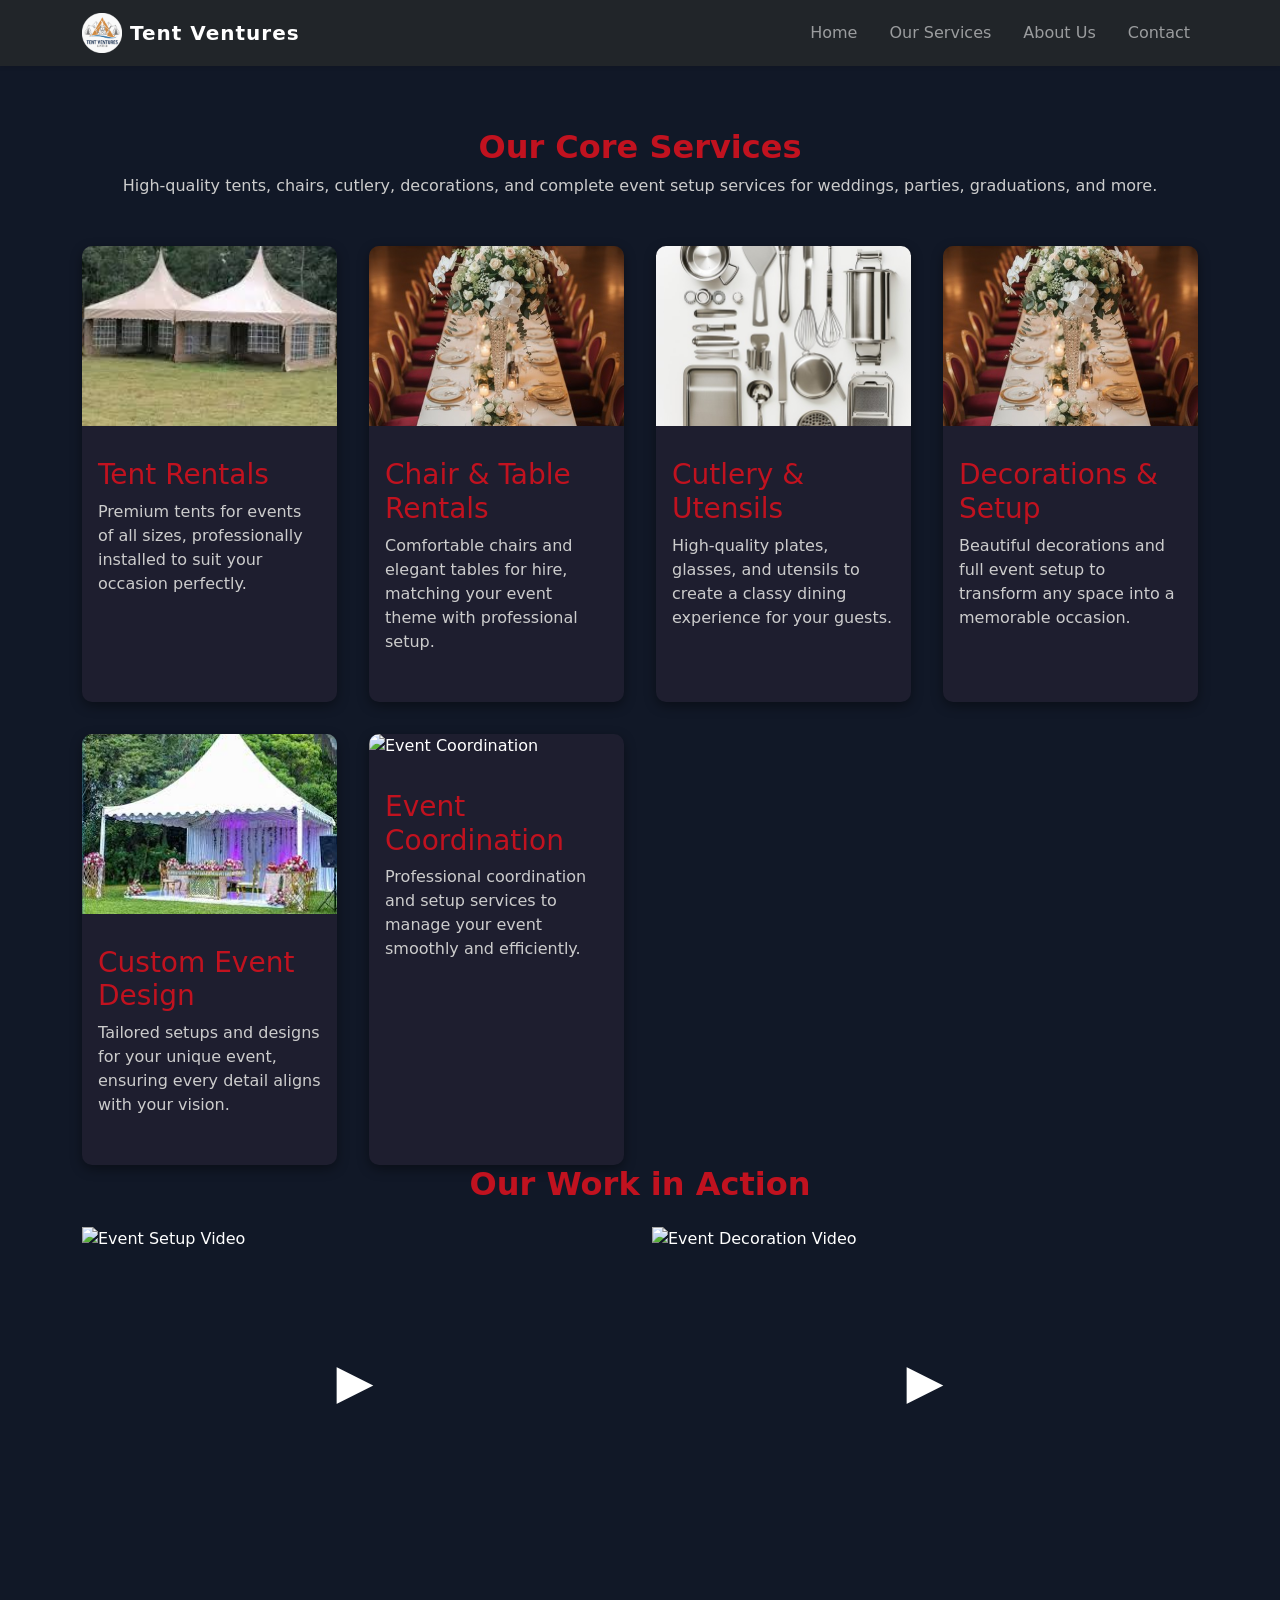
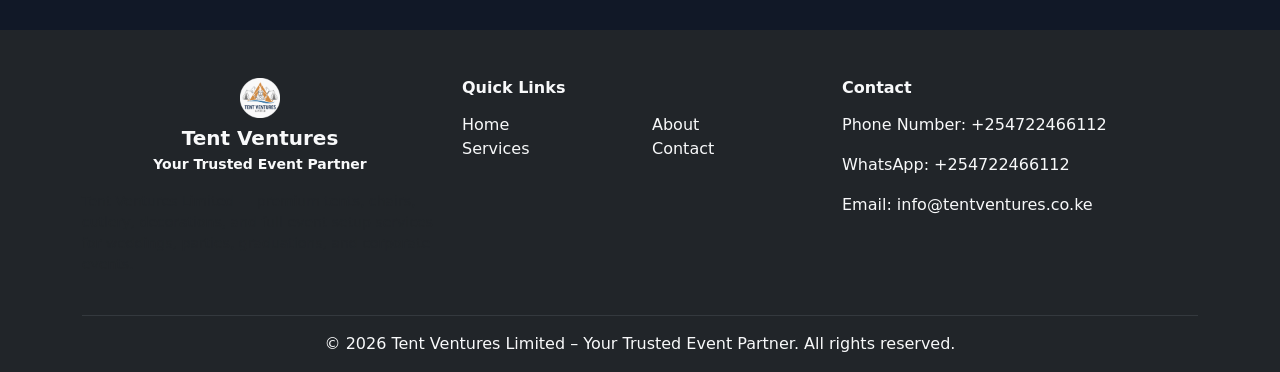
==== services.html @ e0d29d2d "Add files via upload" ====
<!DOCTYPE html>
<html lang="en">
<head>
    <meta charset="UTF-8">
    <title>Our Services | Tent Ventures Limited</title>
    <meta name="viewport" content="width=device-width, initial-scale=1.0">

    <!-- Favicon -->
    <link rel="icon" type="image/png" href="assets/images/logo.png">
    <link rel="icon" type="image/png" sizes="32x32" href="assets/images/logo.png">
    <link rel="icon" type="image/png" sizes="16x16" href="assets/images/logo.png">

    <!-- Bootstrap CSS -->
    <link href="https://cdn.jsdelivr.net/npm/bootstrap@5.3.3/dist/css/bootstrap.min.css" rel="stylesheet">

    <!-- FontAwesome for icons -->
    <link rel="stylesheet" href="https://cdnjs.cloudflare.com/ajax/libs/font-awesome/6.4.0/css/all.min.css" crossorigin="anonymous">

    <!-- Custom CSS -->
    <link rel="stylesheet" href="css/custom.css">
<style>
    body {
        background-color: #111827;
        color: #fff;
        padding-top: 80px;
    }

    /* Services card grid styling */
    .services-grid {
        display: grid;
        grid-template-columns: repeat(auto-fit, minmax(250px, 1fr));
        gap: 2rem;
    }

    @media (max-width: 768px) {
        .services-grid {
            grid-template-columns: 1fr;
        }
    }

    .service-card {
        background: #1e1e2f; /* dark card background */
        border-radius: 10px;
        overflow: hidden;
        box-shadow: 0 4px 12px rgba(0,0,0,0.4);
        transition: transform 0.3s, box-shadow 0.3s;
        display: flex;
        flex-direction: column;
        justify-content: flex-start;
    }

    .service-card:hover {
        transform: translateY(-5px);
        box-shadow: 0 8px 20px rgba(0,0,0,0.6);
    }

    .service-image img {
        width: 100%;
        height: 180px; /* uniform height */
        object-fit: cover; /* maintain aspect ratio */
    }

    .service-card h3 {
        margin-top: 1rem;
        margin-bottom: 0.5rem;
        color: #c1121f; /* red accent for titles */
    }

    .service-card p {
        color: #ccc;
        padding-bottom: 1rem;
        flex-grow: 1; /* ensures equal spacing at bottom */
    }

    /* Section header styling */
    .section-header h2 {
        font-weight: 700;
        margin-bottom: 0.5rem;
        color: #c1121f; /* red accent */
    }

    .section-header p {
        color: #ccc;
        margin-bottom: 2rem;
    }

    /* Videos section heading */
    .videos-section h2 {
        color: #c1121f;
    }

    /* Scroll-to-top button */
    .scroll-top {
        position: fixed;
        bottom: 30px;
        right: 30px;
        background: #c1121f;
        color: #fff;
        border: none;
        padding: 12px 16px;
        border-radius: 50%;
        font-size: 20px;
        cursor: pointer;
        display: none;
        z-index: 999;
        transition: background 0.3s;
    }

    .scroll-top:hover {
        background: #8b0d17;
    }

    .scroll-top.visible {
        display: inline-block;
    }
</style>

</head>
<body>

<!-- Header -->
<div id="header"></div>

<main class="container py-5">

    <!-- Section Header -->
    <section class="services" id="services">
        <div class="section-header text-center mb-5">
            <h2>Our Core Services</h2>
            <p>High-quality tents, chairs, cutlery, decorations, and complete event setup services for weddings, parties, graduations, and more.</p>
        </div>

        <!-- Services Cards -->
        <div class="services-grid">

            <div class="service-card">
                <div class="service-image">
                    <img src="assets/images/service1.jpeg" alt="Tent Rentals" style="width:100%; height:180px; object-fit:cover;">
                </div>
                <div class="p-3">
                    <h3>Tent Rentals</h3>
                    <p>Premium tents for events of all sizes, professionally installed to suit your occasion perfectly.</p>
                </div>
            </div>

            <div class="service-card">
                <div class="service-image">
                    <img src="assets/images/service2.jpg" alt="Chair & Table Rentals" style="width:100%; height:180px; object-fit:cover;">
                </div>
                <div class="p-3">
                    <h3>Chair & Table Rentals</h3>
                    <p>Comfortable chairs and elegant tables for hire, matching your event theme with professional setup.</p>
                </div>
            </div>

            <div class="service-card">
                <div class="service-image">
                    <img src="assets/images/service3.jpg" alt="Cutlery & Utensils" style="width:100%; height:180px; object-fit:cover;">
                </div>
                <div class="p-3">
                    <h3>Cutlery & Utensils</h3>
                    <p>High-quality plates, glasses, and utensils to create a classy dining experience for your guests.</p>
                </div>
            </div>

            <div class="service-card">
                <div class="service-image">
                    <img src="assets/images/service2.jpg" alt="Decorations & Setup" style="width:100%; height:180px; object-fit:cover;">
                </div>
                <div class="p-3">
                    <h3>Decorations & Setup</h3>
                    <p>Beautiful decorations and full event setup to transform any space into a memorable occasion.</p>
                </div>
            </div>

            <div class="service-card">
                <div class="service-image">
                    <img src="assets/images/service5.jpeg" alt="Custom Event Design" style="width:100%; height:180px; object-fit:cover;">
                </div>
                <div class="p-3">
                    <h3>Custom Event Design</h3>
                    <p>Tailored setups and designs for your unique event, ensuring every detail aligns with your vision.</p>
                </div>
            </div>

            <div class="service-card">
                <div class="service-image">
                    <img src="assets/images/service7.jpg" alt="Event Coordination" style="width:100%; height:180px; object-fit:cover;">
                </div>
                <div class="p-3">
                    <h3>Event Coordination</h3>
                    <p>Professional coordination and setup services to manage your event smoothly and efficiently.</p>
                </div>
            </div>

        </div>
    </section>

    <!-- Videos Section -->
    <div class="videos-section">
        <h2 class="fw-bold mb-4 text-center">Our Work in Action</h2>
        <div class="row g-4">
           <div class="col-md-6">
            <div class="video-wrapper" style="position:relative; width:100%; height:0; padding-bottom:56.25%; cursor:pointer;">
                
                <!-- Thumbnail Image -->
                <img src="assets/images/cover.jpg" alt="Event Setup Video" class="video-thumb"
                    style="position:absolute; top:0; left:0; width:100%; height:100%; object-fit:cover;">

                <!-- Play Button -->
                <div class="play-btn"
                    style="position:absolute; top:50%; left:50%; transform:translate(-50%, -50%);
                            font-size:3rem; color:white;">
                    ▶
                </div>

                <!-- Video -->
                <video class="video-element" style="position:absolute; top:0; left:0; width:100%; height:100%; display:none;">
                    <source src="assets/videos/vid1.mp4" type="video/mp4">
                </video>
            </div>
            </div>

            <div class="col-md-6">
                <div class="video-wrapper" style="position:relative; width:100%; height:0; padding-bottom:56.25%; cursor:pointer;">
                    <!-- Thumbnail -->
                    <img src="assets/images/cover2.jpg" alt="Event Decoration Video" class="video-thumb"
                         style="position:absolute; top:0; left:0; width:100%; height:100%; object-fit:cover;">
                    <!-- Play Button -->
                    <div class="play-btn"
                         style="position:absolute; top:50%; left:50%; transform:translate(-50%, -50%);
                                font-size:3rem; color:white;">
                        ▶
                    </div>
                    <!-- Video -->
                    <video class="video-element"
                           style="position:absolute; top:0; left:0; width:100%; height:100%; display:none;"
                           controls>
                        <source src="assets/videos/vid2.mp4" type="video/mp4">
                    </video>
                </div>
            </div>

        </div>
    </div>   

</main>

<!-- Footer -->
<div id="footer"></div>

<!-- Scroll to Top Button -->
<button class="scroll-top" id="scrollTop" aria-label="Scroll to top">
    ↑
</button>

<!-- Bootstrap JS -->
<script src="https://cdn.jsdelivr.net/npm/bootstrap@5.3.3/dist/js/bootstrap.bundle.min.js"></script>

<!-- Include Header & Footer -->
<script src="js/include.js"></script>
<script>
    loadHTML("header", "partials/header.html");
    loadHTML("footer", "partials/footer.html");
</script>

<!-- Scroll to Top & Video Play JS -->
<script>
const scrollTopBtn = document.getElementById('scrollTop');

window.addEventListener('scroll', () => {
    if (window.scrollY > 300) scrollTopBtn.classList.add('visible');
    else scrollTopBtn.classList.remove('visible');
});

scrollTopBtn.addEventListener('click', () => {
    window.scrollTo({ top: 0, behavior: 'smooth' });
});

document.querySelectorAll('.video-wrapper').forEach(wrapper => {
    const thumb = wrapper.querySelector('.video-thumb');
    const playBtn = wrapper.querySelector('.play-btn');
    const video = wrapper.querySelector('.video-element');

    wrapper.addEventListener('click', () => {
        thumb.style.display = 'none';
        playBtn.style.display = 'none';
        video.style.display = 'block';
        video.play();
    });
});
</script>

</body>
</html>
---- css/custom.css ----
:root {
    --bs-primary: #c1121f; /* Corporate red */
}

body {
    padding-top: 80px; /* space for fixed navbar */
}

.navbar-brand span {
    letter-spacing: 1px;
}
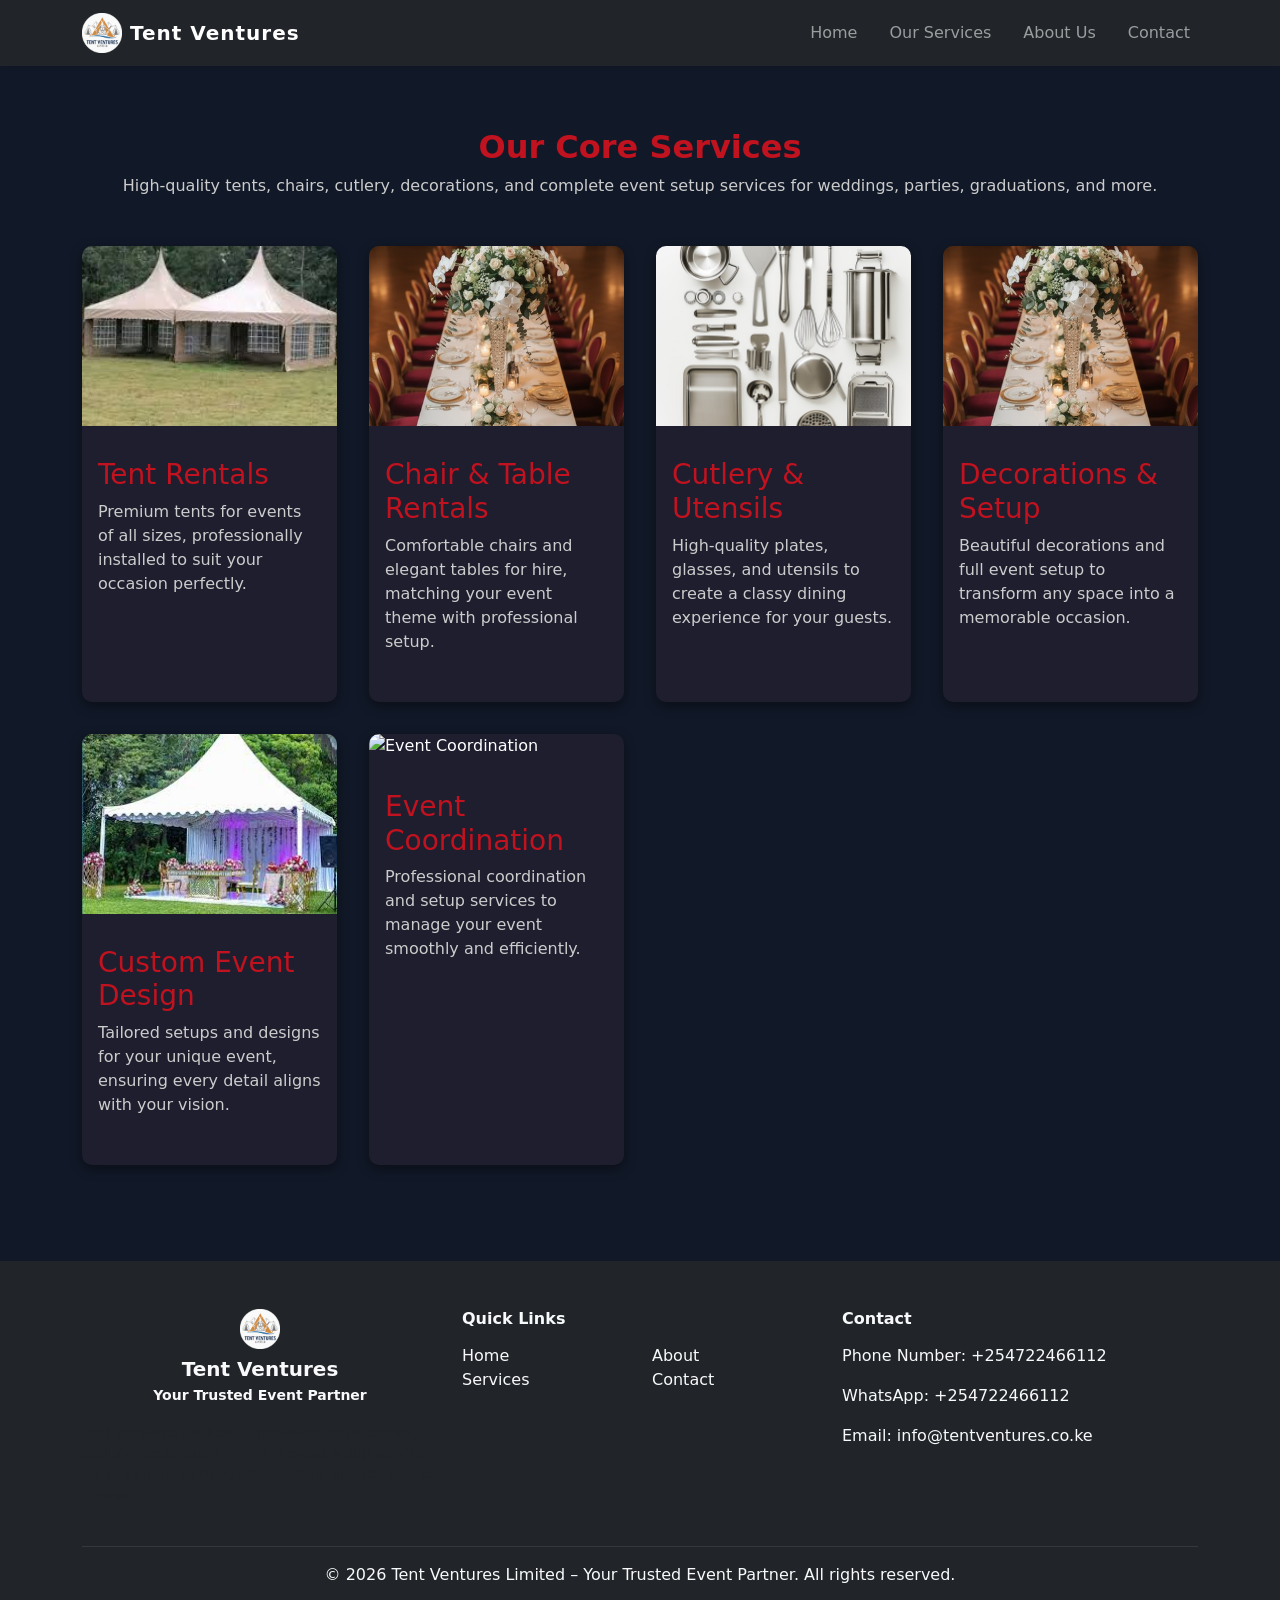
==== commit 9f49a280: "cut the video sectio on lines 199 to 245, pasted on whatsapp 20th JAN" ====
--- a/services.html
+++ b/services.html
@@ -196,53 +196,6 @@
         </div>
     </section>
 
-    <!-- Videos Section -->
-    <div class="videos-section">
-        <h2 class="fw-bold mb-4 text-center">Our Work in Action</h2>
-        <div class="row g-4">
-           <div class="col-md-6">
-            <div class="video-wrapper" style="position:relative; width:100%; height:0; padding-bottom:56.25%; cursor:pointer;">
-                
-                <!-- Thumbnail Image -->
-                <img src="assets/images/cover.jpg" alt="Event Setup Video" class="video-thumb"
-                    style="position:absolute; top:0; left:0; width:100%; height:100%; object-fit:cover;">
-
-                <!-- Play Button -->
-                <div class="play-btn"
-                    style="position:absolute; top:50%; left:50%; transform:translate(-50%, -50%);
-                            font-size:3rem; color:white;">
-                    ▶
-                </div>
-
-                <!-- Video -->
-                <video class="video-element" style="position:absolute; top:0; left:0; width:100%; height:100%; display:none;">
-                    <source src="assets/videos/vid1.mp4" type="video/mp4">
-                </video>
-            </div>
-            </div>
-
-            <div class="col-md-6">
-                <div class="video-wrapper" style="position:relative; width:100%; height:0; padding-bottom:56.25%; cursor:pointer;">
-                    <!-- Thumbnail -->
-                    <img src="assets/images/cover2.jpg" alt="Event Decoration Video" class="video-thumb"
-                         style="position:absolute; top:0; left:0; width:100%; height:100%; object-fit:cover;">
-                    <!-- Play Button -->
-                    <div class="play-btn"
-                         style="position:absolute; top:50%; left:50%; transform:translate(-50%, -50%);
-                                font-size:3rem; color:white;">
-                        ▶
-                    </div>
-                    <!-- Video -->
-                    <video class="video-element"
-                           style="position:absolute; top:0; left:0; width:100%; height:100%; display:none;"
-                           controls>
-                        <source src="assets/videos/vid2.mp4" type="video/mp4">
-                    </video>
-                </div>
-            </div>
-
-        </div>
-    </div>   
 
 </main>
 
@@ -293,3 +246,4 @@
 
 </body>
 </html>
+
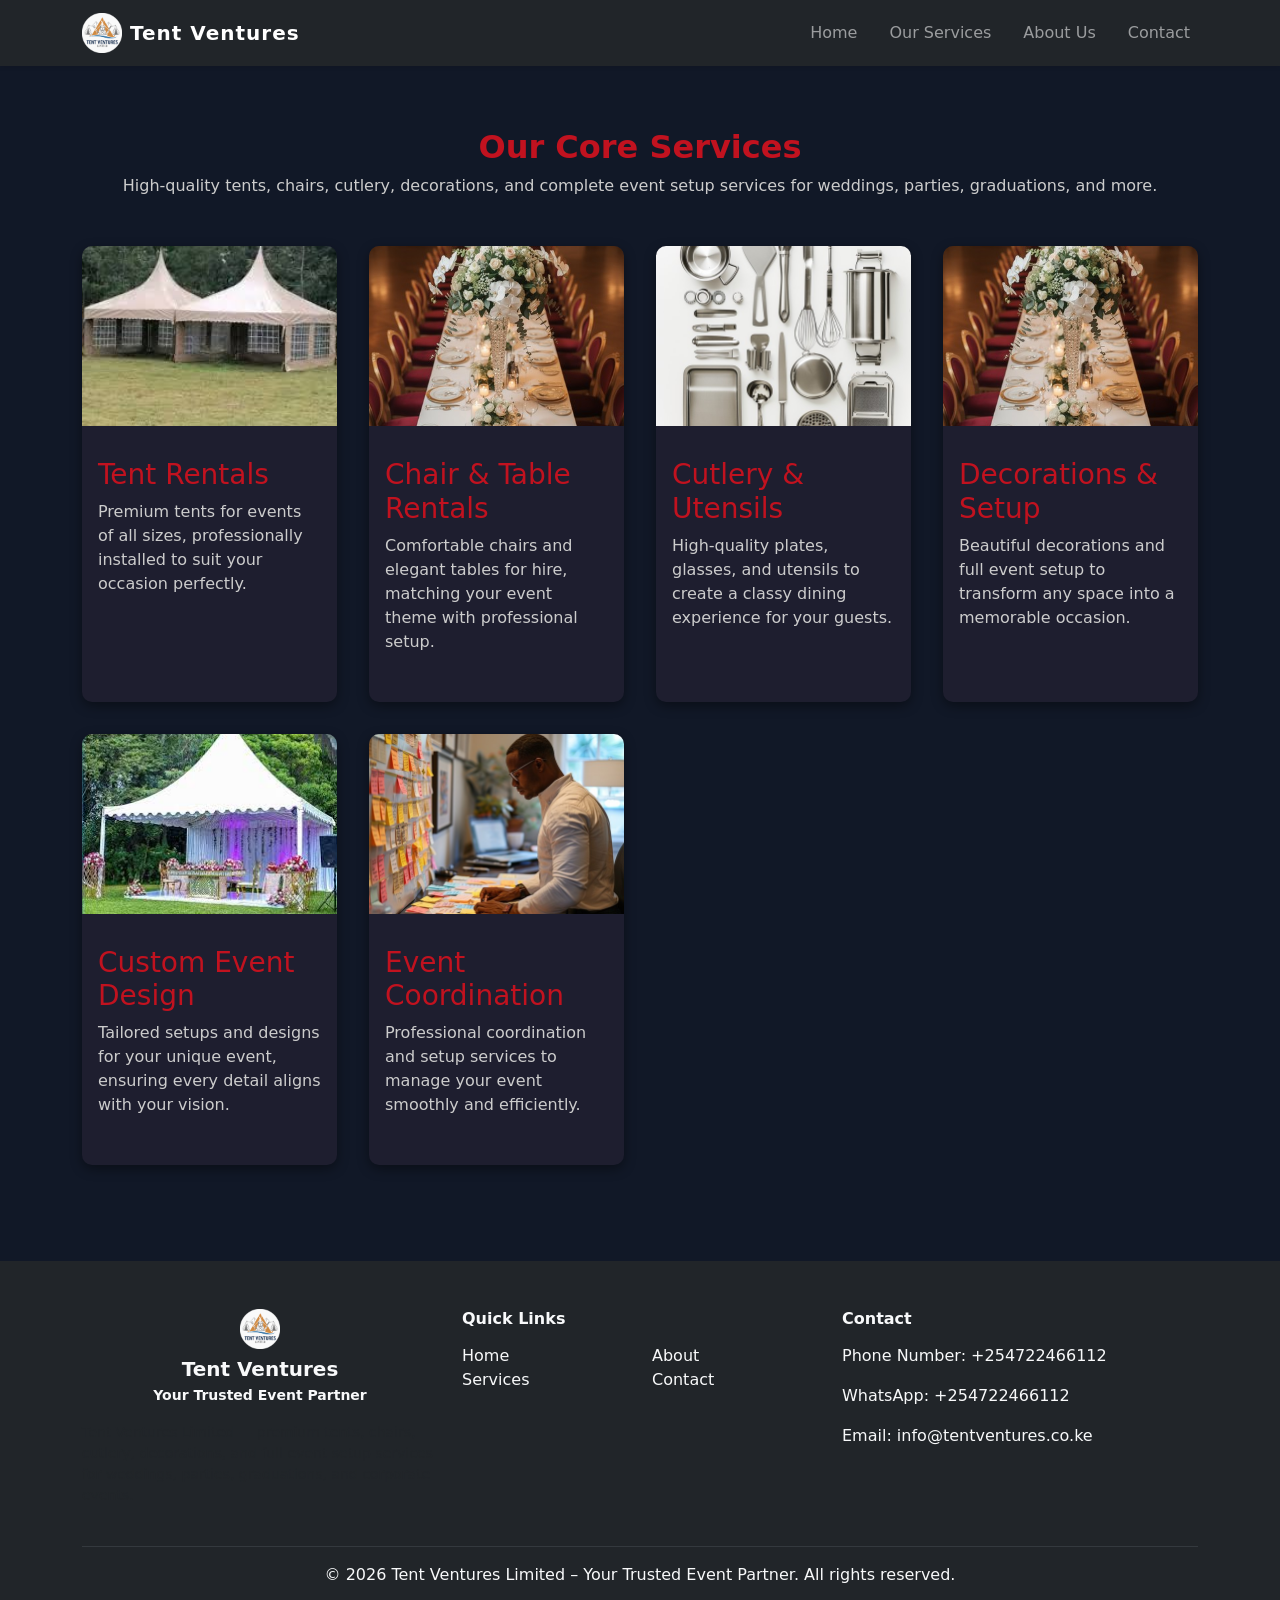
==== commit 15df73a4: "changed a service picture" ====
--- a/services.html
+++ b/services.html
@@ -185,7 +185,7 @@
 
             <div class="service-card">
                 <div class="service-image">
-                    <img src="assets/images/service7.jpg" alt="Event Coordination" style="width:100%; height:180px; object-fit:cover;">
+                    <img src="assets/images/service6.jpg" alt="Event Coordination" style="width:100%; height:180px; object-fit:cover;">
                 </div>
                 <div class="p-3">
                     <h3>Event Coordination</h3>
@@ -247,3 +247,4 @@
 </body>
 </html>
 
+
